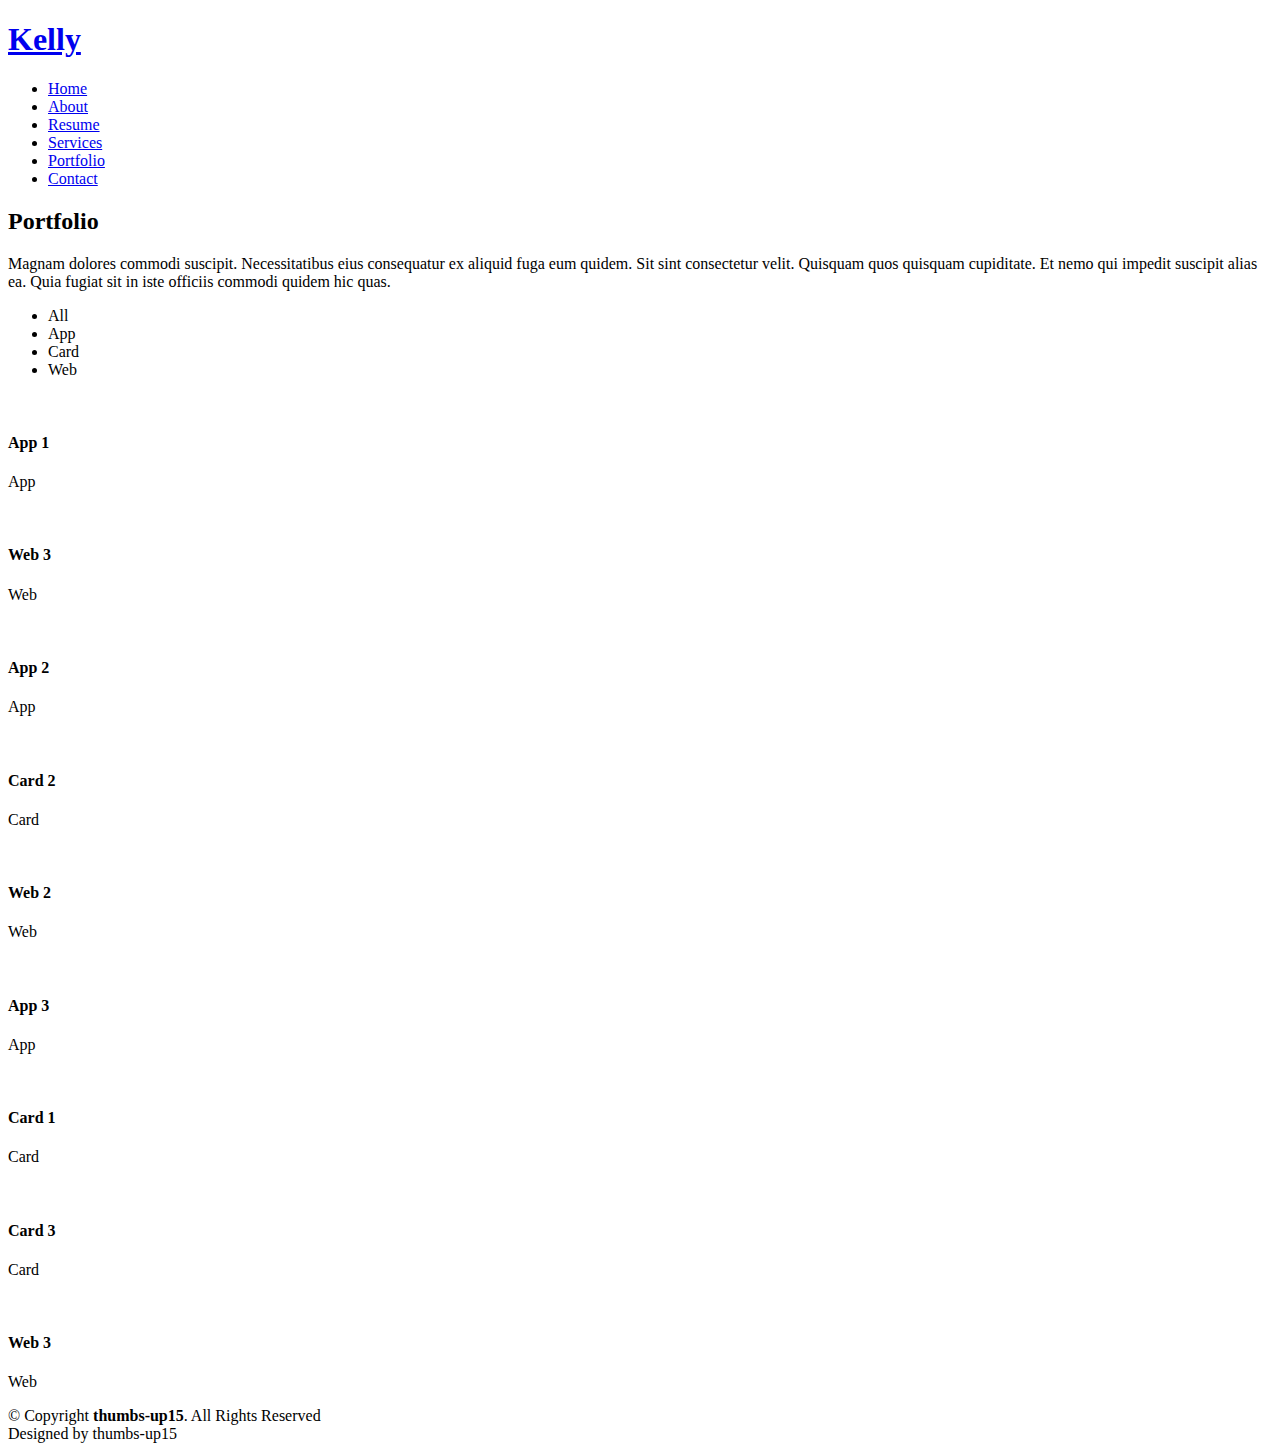
==== portfolio.html @ e77e919a "Add files via upload" ====
<!DOCTYPE html>
<html lang="en">

<head>
  <meta charset="utf-8">
  <meta content="width=device-width, initial-scale=1.0" name="viewport">

  <title>Portfolio - Ana De Armas</title>
  <meta content="" name="description">
  <meta content="" name="keywords">

  <!-- Favicons -->
  <link href="assets/img/favicon.png" rel="icon">
  <link href="assets/img/apple-touch-icon.png" rel="apple-touch-icon">

  <!-- Google Fonts -->
  <link href="https://fonts.googleapis.com/css?family=Open+Sans:300,300i,400,400i,600,600i,700,700i|Raleway:300,300i,400,400i,500,500i,600,600i,700,700i|Poppins:300,300i,400,400i,500,500i,600,600i,700,700i" rel="stylesheet">

  <!-- Vendor CSS Files -->
  <link href="assets/vendor/aos/aos.css" rel="stylesheet">
  <link href="assets/vendor/bootstrap/css/bootstrap.min.css" rel="stylesheet">
  <link href="assets/vendor/bootstrap-icons/bootstrap-icons.css" rel="stylesheet">
  <link href="assets/vendor/boxicons/css/boxicons.min.css" rel="stylesheet">
  <link href="assets/vendor/glightbox/css/glightbox.min.css" rel="stylesheet">
  <link href="assets/vendor/swiper/swiper-bundle.min.css" rel="stylesheet">

  <!-- Template Main CSS File -->
  <link href="assets/css/style.css" rel="stylesheet">
</head>

<body>

  <!-- ======= Header ======= -->
  <header id="header" class="fixed-top">
    <div class="container-fluid d-flex justify-content-between align-items-center">

      <h1 class="logo me-auto me-lg-0"><a href="index.html">Kelly</a></h1>
      <!-- Uncomment below if you prefer to use an image logo -->
      <!-- <a href="index.html" class="logo"><img src="assets/img/logo.png" alt="" class="img-fluid"></a>-->

      <nav id="navbar" class="navbar order-last order-lg-0">
        <ul>
          <li><a href="index.html">Home</a></li>
          <li><a href="about.html">About</a></li>
          <li><a href="resume.html">Resume</a></li>
          <li><a href="services.html">Services</a></li>
          <li><a class="active" href="portfolio.html">Portfolio</a></li>
          <li><a href="contact.html">Contact</a></li>
        </ul>
        <i class="bi bi-list mobile-nav-toggle"></i>
      </nav><!-- .navbar -->

      <div class="header-social-links">
        <a href="#" class="twitter"><i class="bi bi-twitter"></i></a>
        <a href="#" class="facebook"><i class="bi bi-facebook"></i></a>
        <a href="#" class="instagram"><i class="bi bi-instagram"></i></a>
        <a href="#" class="linkedin"><i class="bi bi-linkedin"></i></i></a>
      </div>

    </div>

  </header><!-- End Header -->

  <main id="main">

    <!-- ======= Portfolio Section ======= -->
    <section id="portfolio" class="portfolio">
      <div class="container" data-aos="fade-up">

        <div class="section-title">
          <h2>Portfolio</h2>
          <p>Magnam dolores commodi suscipit. Necessitatibus eius consequatur ex aliquid fuga eum quidem. Sit sint consectetur velit. Quisquam quos quisquam cupiditate. Et nemo qui impedit suscipit alias ea. Quia fugiat sit in iste officiis commodi quidem hic quas.</p>
        </div>

        <div class="row" data-aos="fade-up" data-aos-delay="100">
          <div class="col-lg-12 d-flex justify-content-center">
            <ul id="portfolio-flters">
              <li data-filter="*" class="filter-active">All</li>
              <li data-filter=".filter-app">App</li>
              <li data-filter=".filter-card">Card</li>
              <li data-filter=".filter-web">Web</li>
            </ul>
          </div>
        </div>

        <div class="row portfolio-container" data-aos="fade-up" data-aos-delay="200">

          <div class="col-lg-4 col-md-6 portfolio-item filter-app">
            <div class="portfolio-wrap">
              <img src="assets/img/portfolio/portfolio-1.jpg" class="img-fluid" alt="">
              <div class="portfolio-info">
                <h4>App 1</h4>
                <p>App</p>
                <div class="portfolio-links">
                  <a href="assets/img/portfolio/portfolio-1.jpg" data-gallery="portfolioGallery" class="portfolio-lightbox" title="App 1"><i class="bx bx-plus"></i></a>
                  <a href="portfolio-details.html" class="portfolio-details-lightbox" data-glightbox="type: external" title="Portfolio Details"><i class="bx bx-link"></i></a>
                </div>
              </div>
            </div>
          </div>

          <div class="col-lg-4 col-md-6 portfolio-item filter-web">
            <div class="portfolio-wrap">
              <img src="assets/img/portfolio/portfolio-2.jpg" class="img-fluid" alt="">
              <div class="portfolio-info">
                <h4>Web 3</h4>
                <p>Web</p>
                <div class="portfolio-links">
                  <a href="assets/img/portfolio/portfolio-2.jpg" data-gallery="portfolioGallery" class="portfolio-lightbox" title="Web 3"><i class="bx bx-plus"></i></a>
                  <a href="portfolio-details.html" class="portfolio-details-lightbox" data-glightbox="type: external" title="Portfolio Details"><i class="bx bx-link"></i></a>
                </div>
              </div>
            </div>
          </div>

          <div class="col-lg-4 col-md-6 portfolio-item filter-app">
            <div class="portfolio-wrap">
              <img src="assets/img/portfolio/portfolio-3.jpg" class="img-fluid" alt="">
              <div class="portfolio-info">
                <h4>App 2</h4>
                <p>App</p>
                <div class="portfolio-links">
                  <a href="assets/img/portfolio/portfolio-3.jpg" data-gallery="portfolioGallery" class="portfolio-lightbox" title="App 2"><i class="bx bx-plus"></i></a>
                  <a href="portfolio-details.html" class="portfolio-details-lightbox" data-glightbox="type: external" title="Portfolio Details"><i class="bx bx-link"></i></a>
                </div>
              </div>
            </div>
          </div>

          <div class="col-lg-4 col-md-6 portfolio-item filter-card">
            <div class="portfolio-wrap">
              <img src="assets/img/portfolio/portfolio-4.jpg" class="img-fluid" alt="">
              <div class="portfolio-info">
                <h4>Card 2</h4>
                <p>Card</p>
                <div class="portfolio-links">
                  <a href="assets/img/portfolio/portfolio-4.jpg" data-gallery="portfolioGallery" class="portfolio-lightbox" title="Card 2"><i class="bx bx-plus"></i></a>
                  <a href="portfolio-details.html" class="portfolio-details-lightbox" data-glightbox="type: external" title="Portfolio Details"><i class="bx bx-link"></i></a>
                </div>
              </div>
            </div>
          </div>

          <div class="col-lg-4 col-md-6 portfolio-item filter-web">
            <div class="portfolio-wrap">
              <img src="assets/img/portfolio/portfolio-5.jpg" class="img-fluid" alt="">
              <div class="portfolio-info">
                <h4>Web 2</h4>
                <p>Web</p>
                <div class="portfolio-links">
                  <a href="assets/img/portfolio/portfolio-5.jpg" data-gallery="portfolioGallery" class="portfolio-lightbox" title="Web 2"><i class="bx bx-plus"></i></a>
                  <a href="portfolio-details.html" class="portfolio-details-lightbox" data-glightbox="type: external" title="Portfolio Details"><i class="bx bx-link"></i></a>
                </div>
              </div>
            </div>
          </div>

          <div class="col-lg-4 col-md-6 portfolio-item filter-app">
            <div class="portfolio-wrap">
              <img src="assets/img/portfolio/portfolio-6.jpg" class="img-fluid" alt="">
              <div class="portfolio-info">
                <h4>App 3</h4>
                <p>App</p>
                <div class="portfolio-links">
                  <a href="assets/img/portfolio/portfolio-6.jpg" data-gallery="portfolioGallery" class="portfolio-lightbox" title="App 3"><i class="bx bx-plus"></i></a>
                  <a href="portfolio-details.html" class="portfolio-details-lightbox" data-glightbox="type: external" title="Portfolio Details"><i class="bx bx-link"></i></a>
                </div>
              </div>
            </div>
          </div>

          <div class="col-lg-4 col-md-6 portfolio-item filter-card">
            <div class="portfolio-wrap">
              <img src="assets/img/portfolio/portfolio-7.jpg" class="img-fluid" alt="">
              <div class="portfolio-info">
                <h4>Card 1</h4>
                <p>Card</p>
                <div class="portfolio-links">
                  <a href="assets/img/portfolio/portfolio-7.jpg" data-gallery="portfolioGallery" class="portfolio-lightbox" title="Card 1"><i class="bx bx-plus"></i></a>
                  <a href="portfolio-details.html" class="portfolio-details-lightbox" data-glightbox="type: external" title="Portfolio Details"><i class="bx bx-link"></i></a>
                </div>
              </div>
            </div>
          </div>

          <div class="col-lg-4 col-md-6 portfolio-item filter-card">
            <div class="portfolio-wrap">
              <img src="assets/img/portfolio/portfolio-8.jpg" class="img-fluid" alt="">
              <div class="portfolio-info">
                <h4>Card 3</h4>
                <p>Card</p>
                <div class="portfolio-links">
                  <a href="assets/img/portfolio/portfolio-8.jpg" data-gallery="portfolioGallery" class="portfolio-lightbox" title="Card 3"><i class="bx bx-plus"></i></a>
                  <a href="portfolio-details.html" class="portfolio-details-lightbox" data-glightbox="type: external" title="Portfolio Details"><i class="bx bx-link"></i></a>
                </div>
              </div>
            </div>
          </div>

          <div class="col-lg-4 col-md-6 portfolio-item filter-web">
            <div class="portfolio-wrap">
              <img src="assets/img/portfolio/portfolio-9.jpg" class="img-fluid" alt="">
              <div class="portfolio-info">
                <h4>Web 3</h4>
                <p>Web</p>
                <div class="portfolio-links">
                  <a href="assets/img/portfolio/portfolio-9.jpg" data-gallery="portfolioGallery" class="portfolio-lightbox" title="Web 3"><i class="bx bx-plus"></i></a>
                  <a href="portfolio-details.html" class="portfolio-details-lightbox" data-glightbox="type: external" title="Portfolio Details"><i class="bx bx-link"></i></a>
                </div>
              </div>
            </div>
          </div>

        </div>

      </div>
    </section><!-- End Portfolio Section -->

  </main><!-- End #main -->

  <!-- ======= Footer ======= -->
  <footer id="footer">
    <div class="container">
      <div class="copyright">
        &copy; Copyright <strong><span>thumbs-up15</span></strong>. All Rights Reserved
      </div>
      <div class="credits">
        Designed by <a>thumbs-up15</a>
      </div>
    </div>
  </footer><!-- End  Footer -->

  <div id="preloader"></div>
  <a href="#" class="back-to-top d-flex align-items-center justify-content-center"><i class="bi bi-arrow-up-short"></i></a>

  <!-- Vendor JS Files -->
  <script src="assets/vendor/purecounter/purecounter_vanilla.js"></script>
  <script src="assets/vendor/aos/aos.js"></script>
  <script src="assets/vendor/bootstrap/js/bootstrap.bundle.min.js"></script>
  <script src="assets/vendor/glightbox/js/glightbox.min.js"></script>
  <script src="assets/vendor/isotope-layout/isotope.pkgd.min.js"></script>
  <script src="assets/vendor/swiper/swiper-bundle.min.js"></script>
  <script src="assets/vendor/waypoints/noframework.waypoints.js"></script>
  <script src="assets/vendor/php-email-form/validate.js"></script>

  <!-- Template Main JS File -->
  <script src="assets/js/main.js"></script>

</body>

</html>
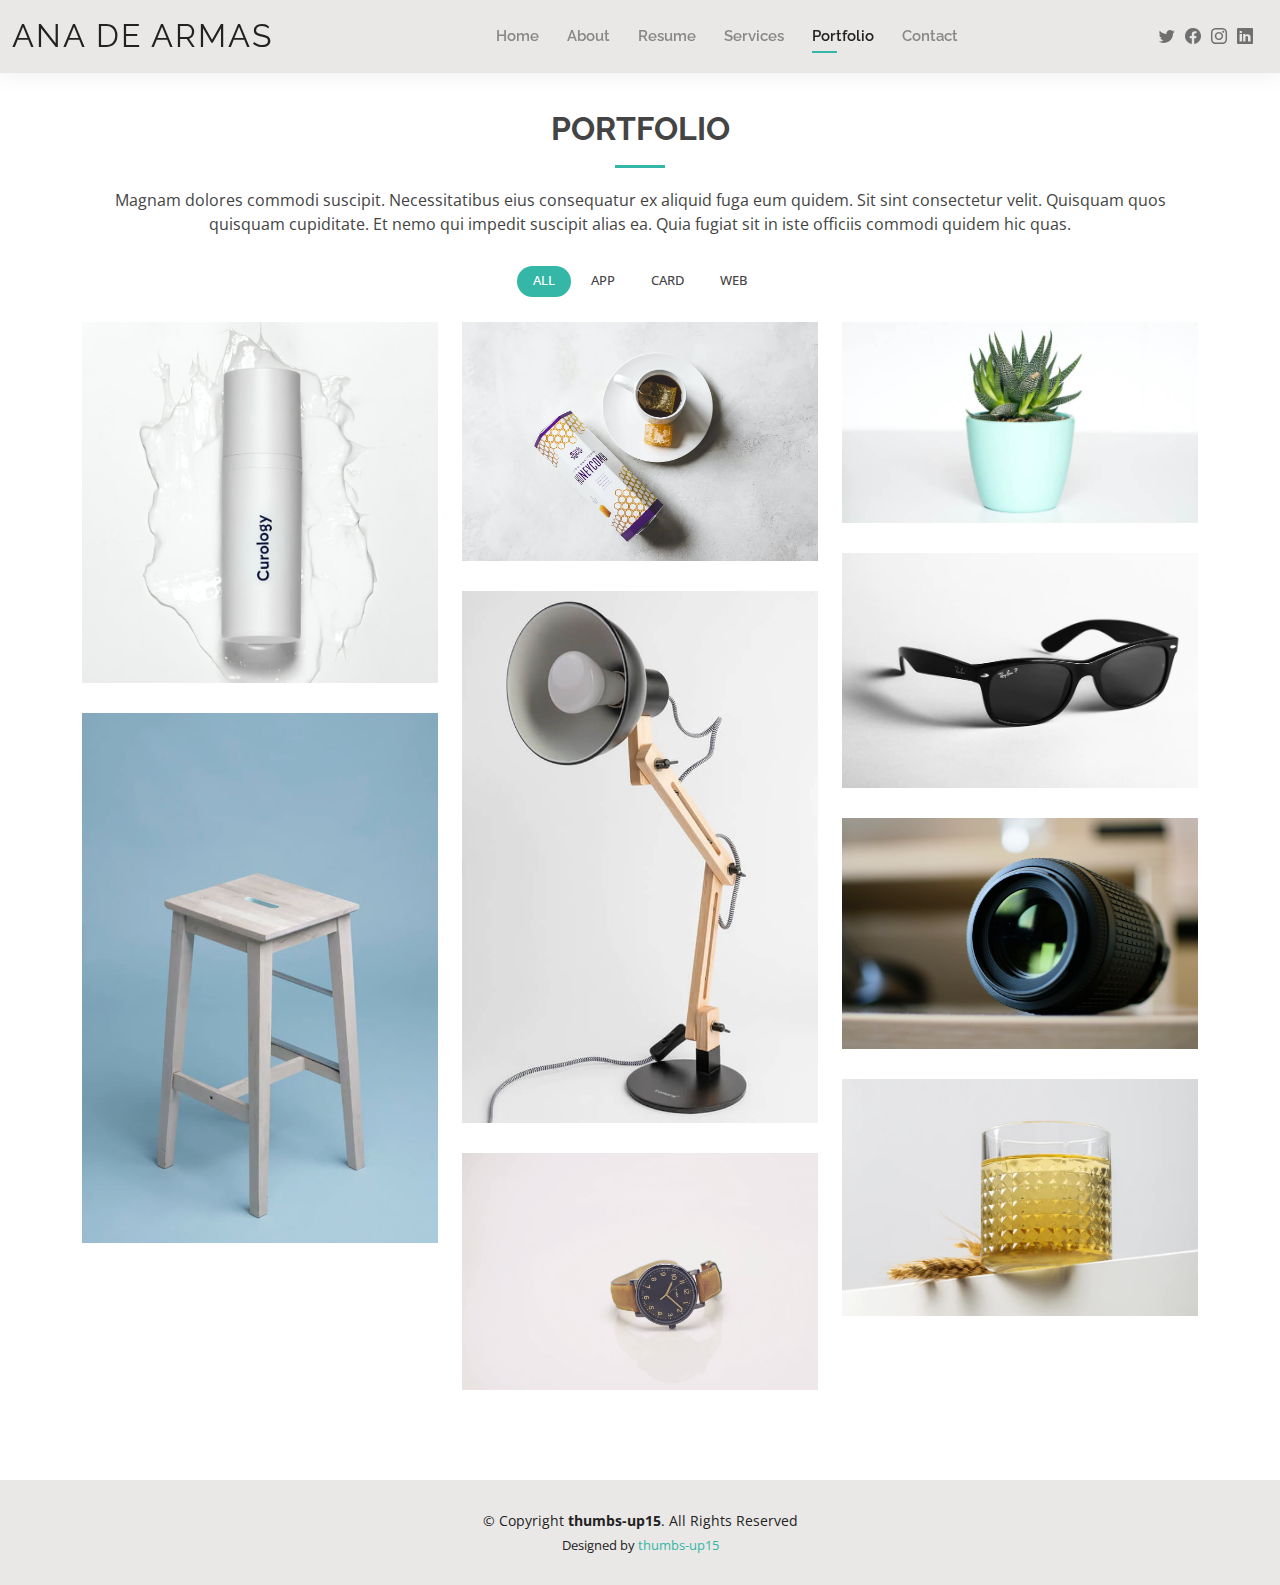
==== commit 5507d6fc: "portfolio.html" ====
--- a/portfolio.html
+++ b/portfolio.html
@@ -34,7 +34,7 @@
   <header id="header" class="fixed-top">
     <div class="container-fluid d-flex justify-content-between align-items-center">
 
-      <h1 class="logo me-auto me-lg-0"><a href="index.html">Kelly</a></h1>
+      <h1 class="logo me-auto me-lg-0"><a href="index.html">Ana De Armas</a></h1>
       <!-- Uncomment below if you prefer to use an image logo -->
       <!-- <a href="index.html" class="logo"><img src="assets/img/logo.png" alt="" class="img-fluid"></a>-->
 
@@ -248,4 +248,4 @@
 
 </body>
 
-</html>+</html>
